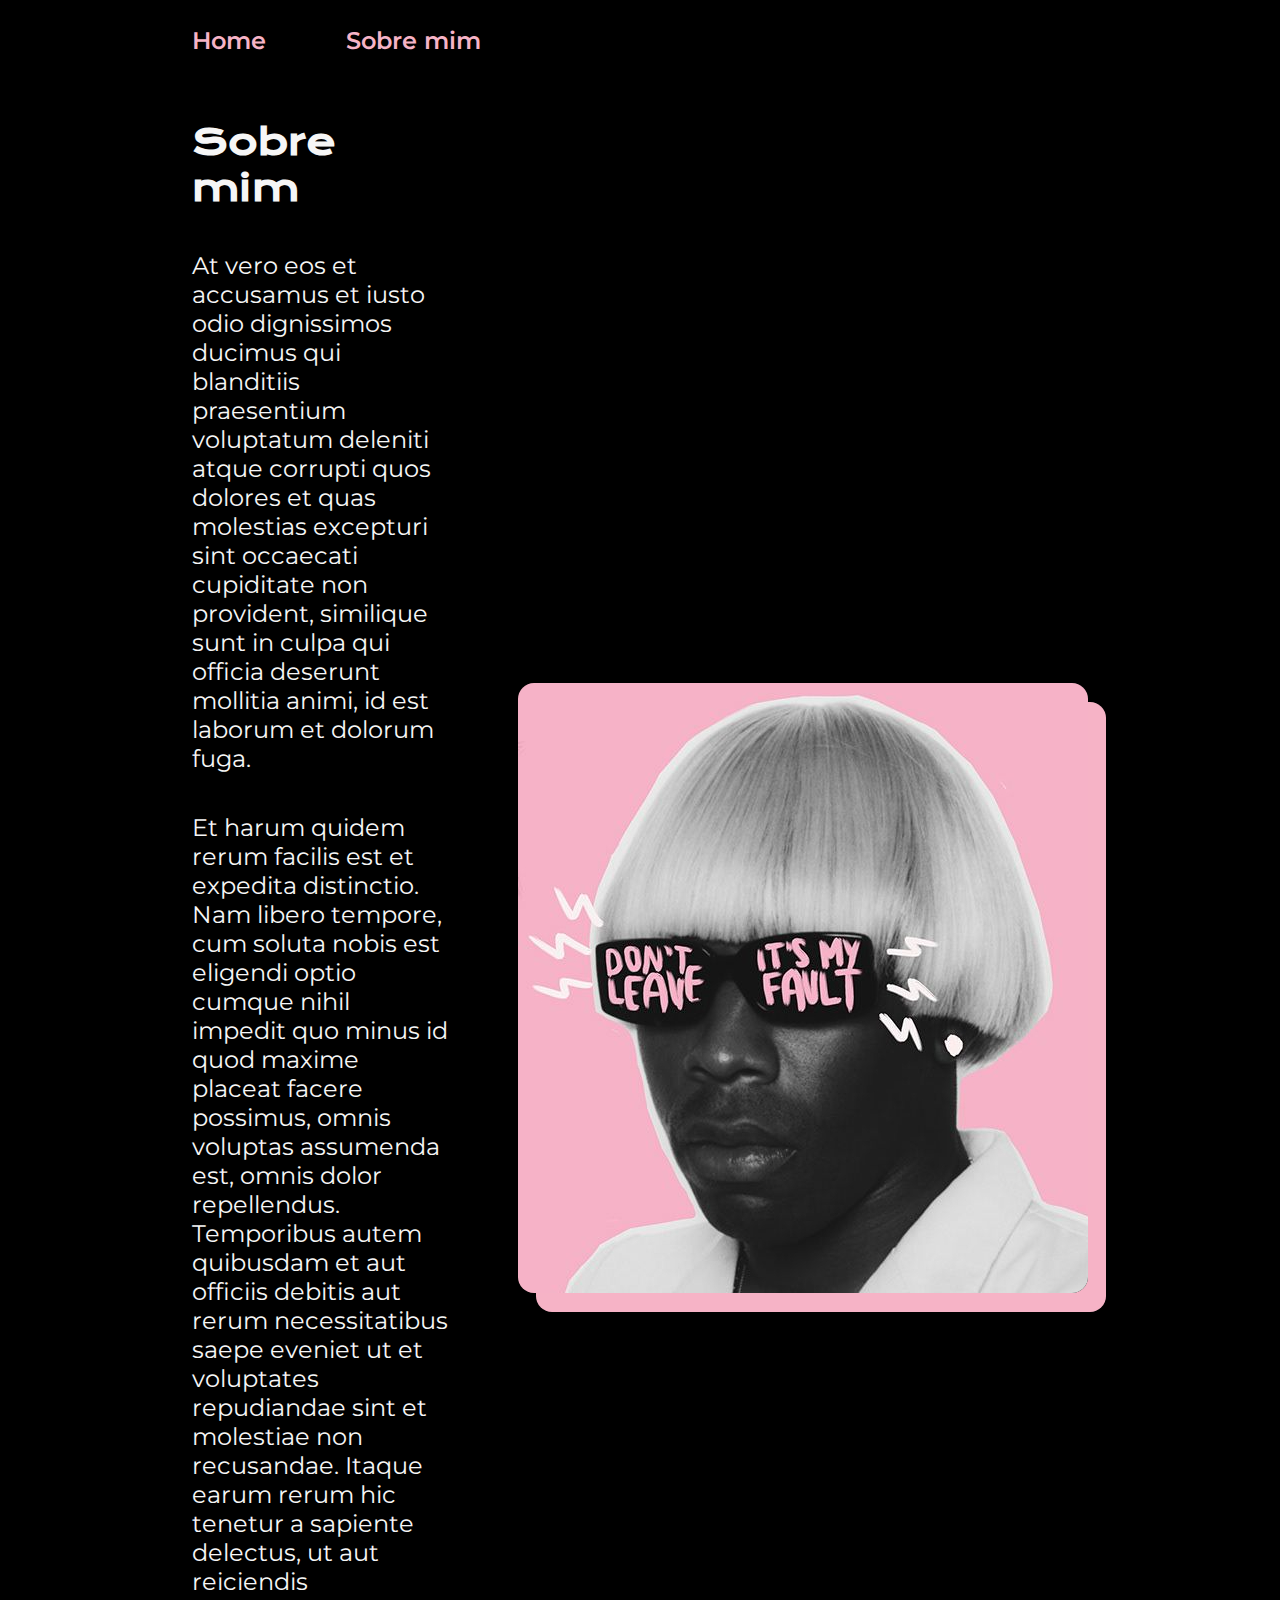
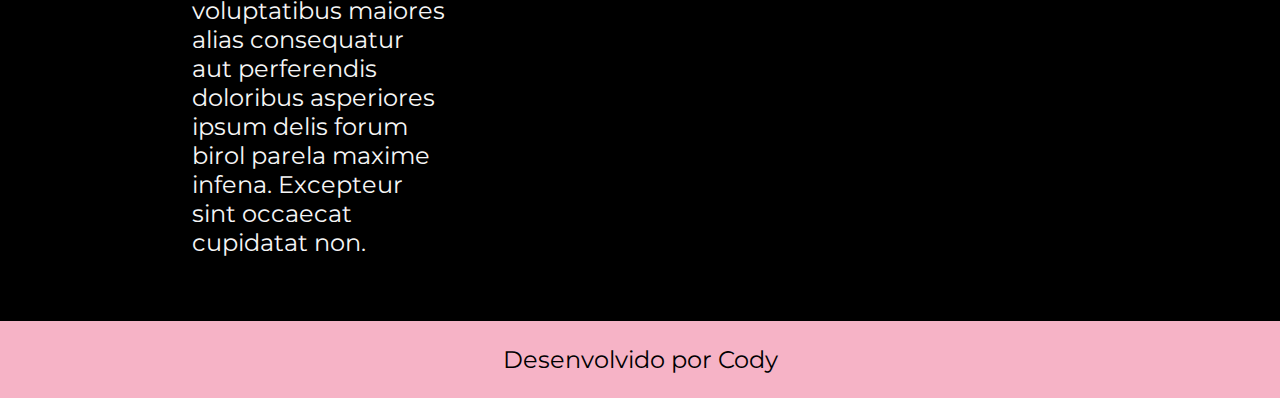
==== about.html @ 5352892f "Rename About.html to about.html" ====
<!DOCTYPE html>
<html lang="pt-BR">
<head>
    <meta charset="UTF-8">
    <meta name="viewport" content="width=device-width, initial-scale=1.0">
    <title>Sobre mim</title>
    <link rel="preconnect" href="https://fonts.googleapis.com">
    <link rel="preconnect" href="https://fonts.gstatic.com" crossorigin>
    <link href="https://fonts.googleapis.com/css2?family=Krona+One&family=Montserrat:ital,wght@0,100..900;1,100..900&display=swap" rel="stylesheet">
    <link rel="stylesheet" href="Styles/style.css">
    <link rel="stylesheet" href="Styles/reset.css">
</head>
<body>
    <header class="cabecalho-main">
        <nav class="cabecalho-nav">
            <a class="cabecalho-link" href="index.html">Home</a>
            <a class="cabecalho-link" href="about.html">Sobre mim</a>
        </nav>
    </header>
    <main class="apresentacao">
        <section class="wrapper-conteudo">
            <h1 class="titulo-main">Sobre mim</h1>
            <p class="paragrafo-main">
                At vero eos et accusamus et iusto odio dignissimos ducimus qui blanditiis 
                praesentium voluptatum deleniti atque corrupti quos dolores et quas molestias excepturi sint occaecati cupiditate
                non provident, similique sunt in culpa qui officia deserunt mollitia animi, id est laborum et dolorum fuga.
            </p>
            <p class="paragrafo-main">
                Et harum quidem rerum facilis est et expedita distinctio. Nam libero tempore, cum soluta nobis est eligendi
                optio cumque nihil impedit quo minus id quod maxime placeat facere possimus, omnis voluptas assumenda est, omnis dolor repellendus.
                Temporibus autem quibusdam et aut officiis debitis aut rerum necessitatibus saepe eveniet ut et voluptates repudiandae sint et molestiae
                non recusandae. Itaque earum rerum hic tenetur a sapiente delectus, ut aut reiciendis voluptatibus maiores alias consequatur aut perferendis
                doloribus asperiores ipsum delis forum birol parela maxime infena. Excepteur sint occaecat cupidatat non.
            </p>
        </section>
        <img class="imagem-main" src="assets/igor.jpg" alt="Foto Dev">  
    </main>
    <footer class="rodape-main">
        <p>Desenvolvido por Cody</p>
    </footer>
</body>
</html>
---- Styles/style.css ----
body{
    background-color: black;
    color: #F6F6F6;
    box-sizing: border-box ;
}

.cabecalho-main {
    padding: 2% 0 0 15%;
}

.cabecalho-nav {
    display: flex;
    gap: 80px;
}

.cabecalho-link {
    font-family: "Montserrat", serif;
    color: #F6B3C6;
    font-size: 24px;
    font-weight: 600;
}

.apresentacao {
    padding: 5% 15%;
    display: flex;
    align-items: center;
    justify-content: space-between;
}

.wrapper-conteudo {
    width: 615px;
    display: flex;
    flex-direction: column;
    gap: 40px;
}

.titulo-main {
    font-size: 36px;
    font-family: "Krona One", serif;
}

.paragrafo-main {
    font-size: 24px;
    font-family: "Montserrat", serif;
}

.subtitulo-main {
    font-family: "Krona One", serif;
    font-weight: 400;
    font-size: 24px;
}

.buttons {
    display: flex;  
    align-items: center;
    flex-direction: column;
    justify-content: space-between;
    gap: 30px;
}

.gambi {
    margin-bottom: 4px;
}

.main-button {  
    display: flex;
    justify-content: center;
    align-items: center;
    gap: 16px;
    border: 2px solid #F6B3C6;
    width: 378px;
    text-align: center;
    border-radius: 8px;
    font-size: 24px;
    font-weight: 600;
    padding: 21.5px 0;
    text-decoration: none;
    color: #f6f6f6;
    font-family: 'Montserrat', sans-serif;
    transition: transform 0.2s ease-in-out;
}

.imagem-main {
    border-radius: 16px;
    box-shadow: 18px 19px #F6B3C6;
    margin-left: 70px;
}

.main-button:hover{
    background-color: #272727;
    transform: scale(1.1);
}

.marca-texto {
    color: #F6B3C6;
}

.rodape-main {
    font-family: 'Montserrat', sans-serif;
    color: black;
    font-size: 24px;
    background-color: #F6B3C6;
    display: flex;
    flex-direction: column;
    align-items: center;
    justify-content: center;
    padding: 24px;
}
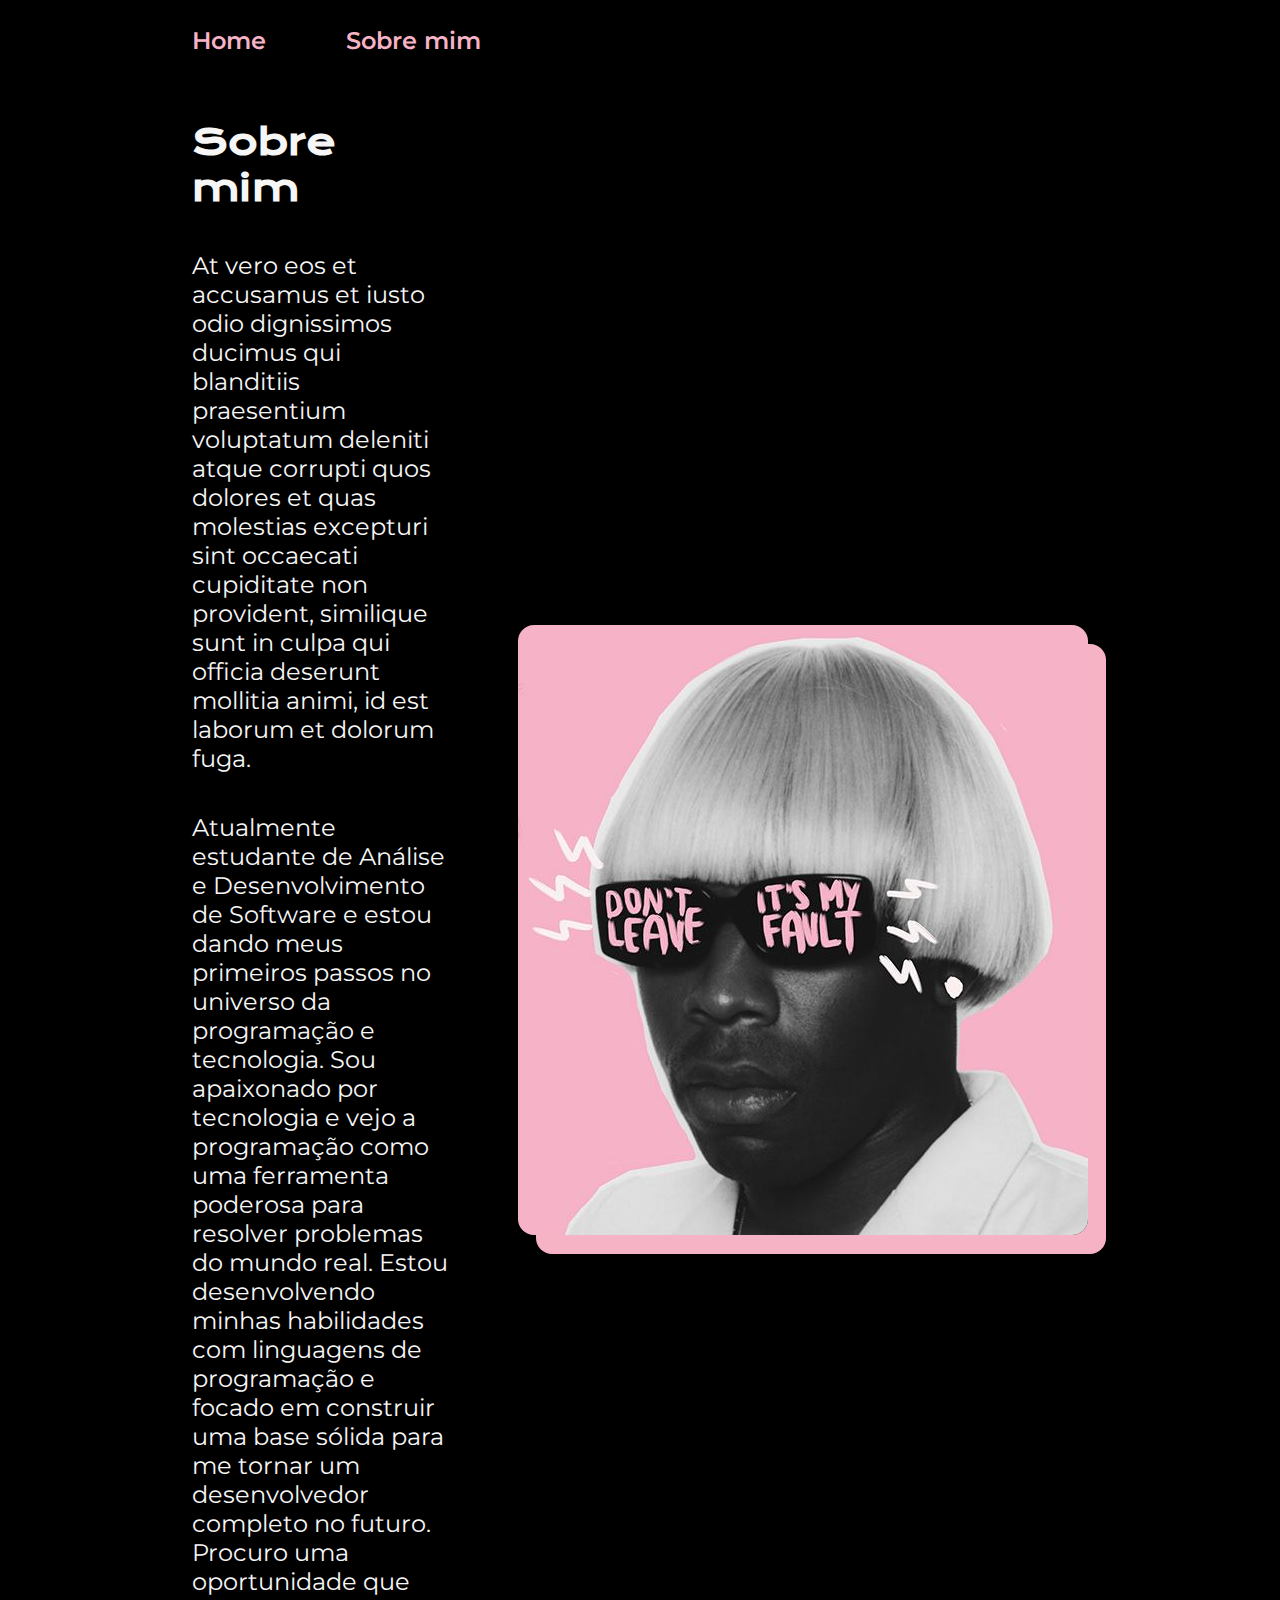
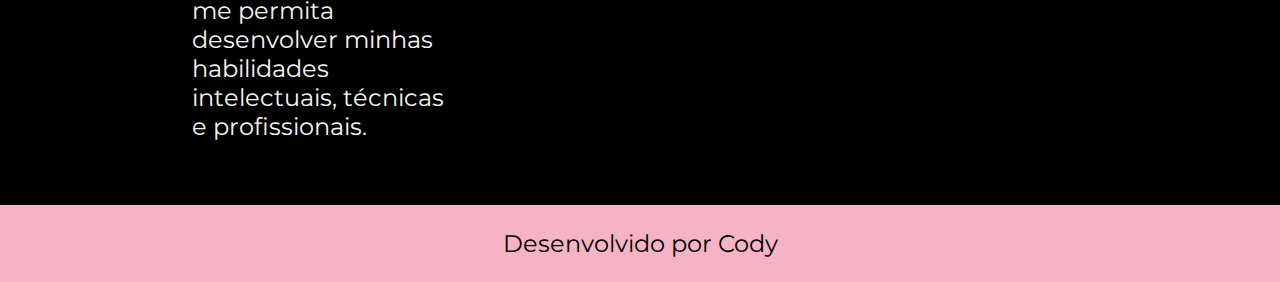
==== commit bafeb8c8: "arruma erros de texto sobre mim" ====
--- a/about.html
+++ b/about.html
@@ -26,11 +26,10 @@
                 non provident, similique sunt in culpa qui officia deserunt mollitia animi, id est laborum et dolorum fuga.
             </p>
             <p class="paragrafo-main">
-                Et harum quidem rerum facilis est et expedita distinctio. Nam libero tempore, cum soluta nobis est eligendi
-                optio cumque nihil impedit quo minus id quod maxime placeat facere possimus, omnis voluptas assumenda est, omnis dolor repellendus.
-                Temporibus autem quibusdam et aut officiis debitis aut rerum necessitatibus saepe eveniet ut et voluptates repudiandae sint et molestiae
-                non recusandae. Itaque earum rerum hic tenetur a sapiente delectus, ut aut reiciendis voluptatibus maiores alias consequatur aut perferendis
-                doloribus asperiores ipsum delis forum birol parela maxime infena. Excepteur sint occaecat cupidatat non.
+                Atualmente estudante de Análise e Desenvolvimento de Software e estou dando meus primeiros passos no universo da programação e tecnologia.
+                Sou apaixonado por tecnologia e vejo a programação como uma ferramenta poderosa para resolver problemas do mundo real. Estou desenvolvendo minhas habilidades 
+                com linguagens de programação e focado em construir uma base sólida para me tornar um desenvolvedor completo no futuro.
+                Procuro uma oportunidade que me permita desenvolver minhas habilidades intelectuais, técnicas e profissionais.
             </p>
         </section>
         <img class="imagem-main" src="assets/igor.jpg" alt="Foto Dev">  
--- a/Styles/style.css
+++ b/Styles/style.css
@@ -1,6 +1,16 @@
+:root {
+    --cor-primaria: #000000;
+    --cor-secundaria: #f6f6f6;
+    --cor-tercearia: #F6B3C6;
+    --cor-hover: #272727;
+
+    --fonte-primaria: "Krona One", serif;
+    --fonte-secundaria: "Montserrat", serif;
+}
+
 body{
-    background-color: black;
-    color: #F6F6F6;
+    background-color: var(--cor-primaria);
+    color: var(--cor-secundaria);
     box-sizing: border-box ;
 }
 
@@ -14,9 +24,9 @@
 }
 
 .cabecalho-link {
-    font-family: "Montserrat", serif;
-    color: #F6B3C6;
-    font-size: 24px;
+    font-family: var(--fonte-secundaria);
+    color: var(--cor-tercearia);
+    font-size: 1.5rem;
     font-weight: 600;
 }
 
@@ -35,19 +45,19 @@
 }
 
 .titulo-main {
-    font-size: 36px;
-    font-family: "Krona One", serif;
+    font-size: 2.25rem;
+    font-family: var(--fonte-primaria);
 }
 
 .paragrafo-main {
-    font-size: 24px;
-    font-family: "Montserrat", serif;
+    font-size: 1.5rem;
+    font-family: var(--fonte-secundaria);
 }
 
 .subtitulo-main {
-    font-family: "Krona One", serif;
+    font-family: var(--fonte-primaria);
     font-weight: 400;
-    font-size: 24px;
+    font-size: 1.5rem;
 }
 
 .buttons {
@@ -67,39 +77,39 @@
     justify-content: center;
     align-items: center;
     gap: 16px;
-    border: 2px solid #F6B3C6;
+    border: 2px solid var(--cor-tercearia);
     width: 378px;
     text-align: center;
     border-radius: 8px;
-    font-size: 24px;
+    font-size: 1.5rem;
     font-weight: 600;
     padding: 21.5px 0;
     text-decoration: none;
-    color: #f6f6f6;
-    font-family: 'Montserrat', sans-serif;
+    color: var(--cor-secundaria);
+    font-family: var(--fonte-secundaria);
     transition: transform 0.2s ease-in-out;
 }
 
 .imagem-main {
     border-radius: 16px;
-    box-shadow: 18px 19px #F6B3C6;
+    box-shadow: 18px 19px var(--cor-tercearia);
     margin-left: 70px;
 }
 
 .main-button:hover{
-    background-color: #272727;
+    background-color: var(--cor-hover);
     transform: scale(1.1);
 }
 
 .marca-texto {
-    color: #F6B3C6;
+    color: var(--cor-tercearia);
 }
 
 .rodape-main {
-    font-family: 'Montserrat', sans-serif;
-    color: black;
-    font-size: 24px;
-    background-color: #F6B3C6;
+    font-family: var(--fonte-secundaria);
+    color: var(--cor-primaria);
+    font-size: 1.5rem;
+    background-color: var(--cor-tercearia);
     display: flex;
     flex-direction: column;
     align-items: center;
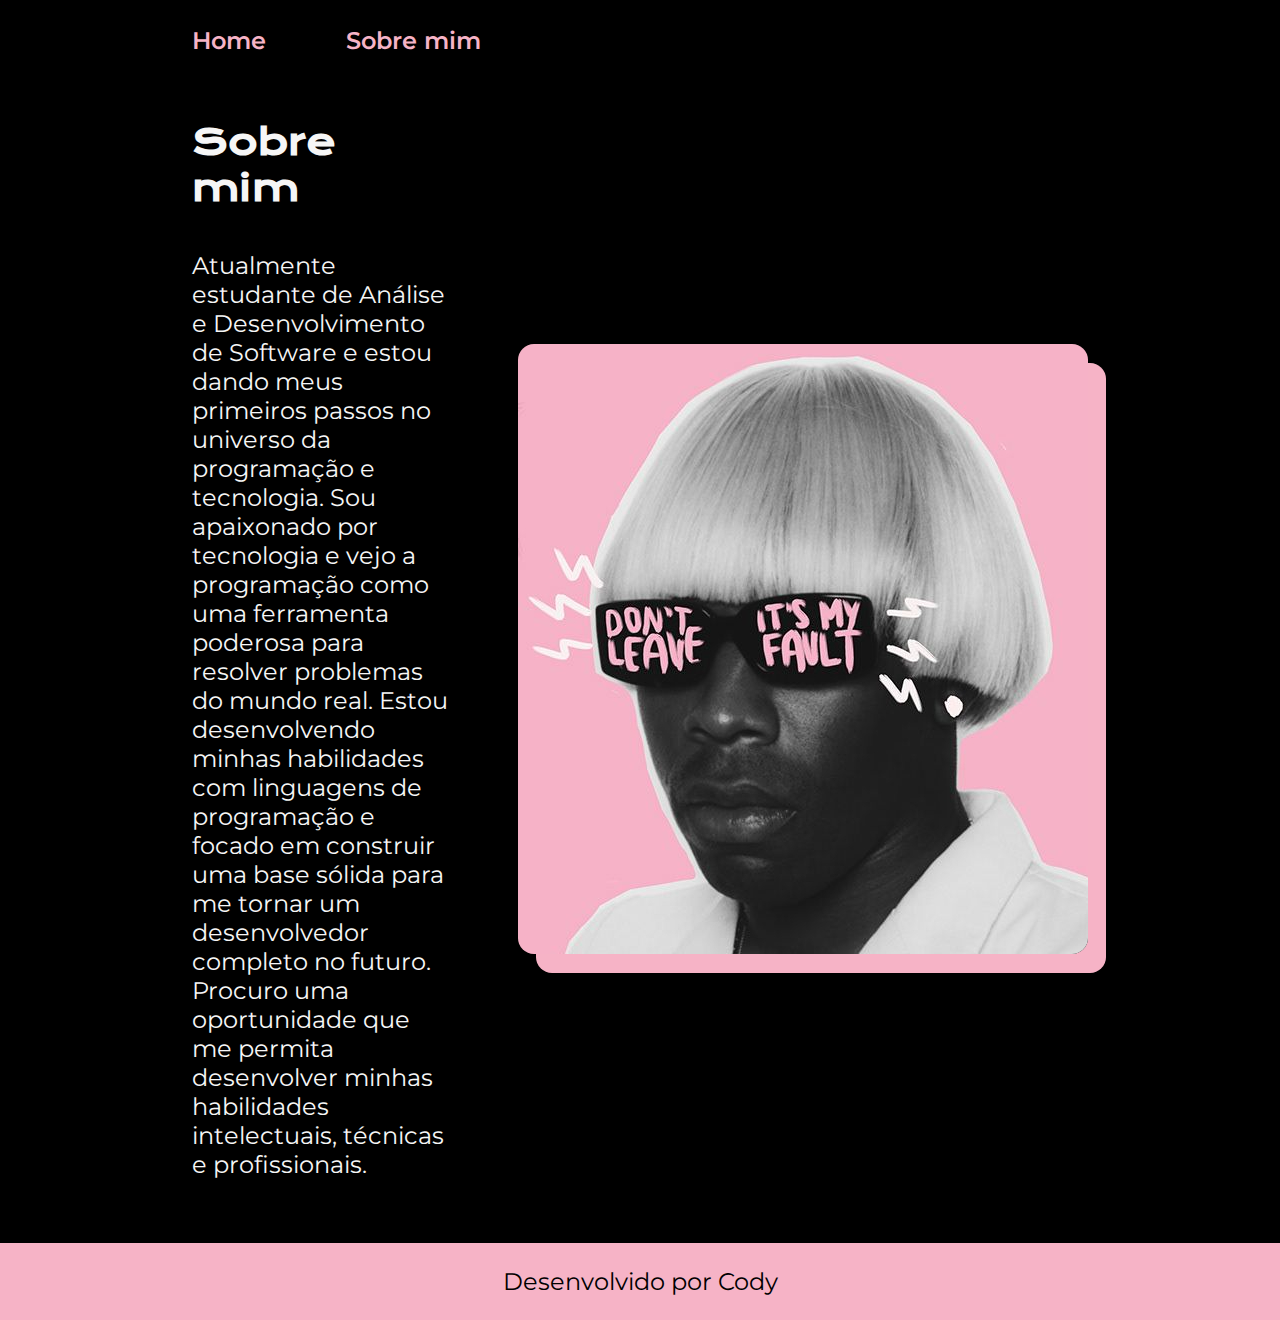
==== commit 2efe4686: "remove paragrafo no about" ====
--- a/about.html
+++ b/about.html
@@ -21,15 +21,10 @@
         <section class="wrapper-conteudo">
             <h1 class="titulo-main">Sobre mim</h1>
             <p class="paragrafo-main">
-                At vero eos et accusamus et iusto odio dignissimos ducimus qui blanditiis 
-                praesentium voluptatum deleniti atque corrupti quos dolores et quas molestias excepturi sint occaecati cupiditate
-                non provident, similique sunt in culpa qui officia deserunt mollitia animi, id est laborum et dolorum fuga.
-            </p>
-            <p class="paragrafo-main">
                 Atualmente estudante de Análise e Desenvolvimento de Software e estou dando meus primeiros passos no universo da programação e tecnologia.
                 Sou apaixonado por tecnologia e vejo a programação como uma ferramenta poderosa para resolver problemas do mundo real. Estou desenvolvendo minhas habilidades 
                 com linguagens de programação e focado em construir uma base sólida para me tornar um desenvolvedor completo no futuro.
-                Procuro uma oportunidade que me permita desenvolver minhas habilidades intelectuais, técnicas e profissionais.
+                Procuro uma oportunidade que me permita desenvolver minhas habilidades intelectuais, técnicas e profissionais. 
             </p>
         </section>
         <img class="imagem-main" src="assets/igor.jpg" alt="Foto Dev">  
